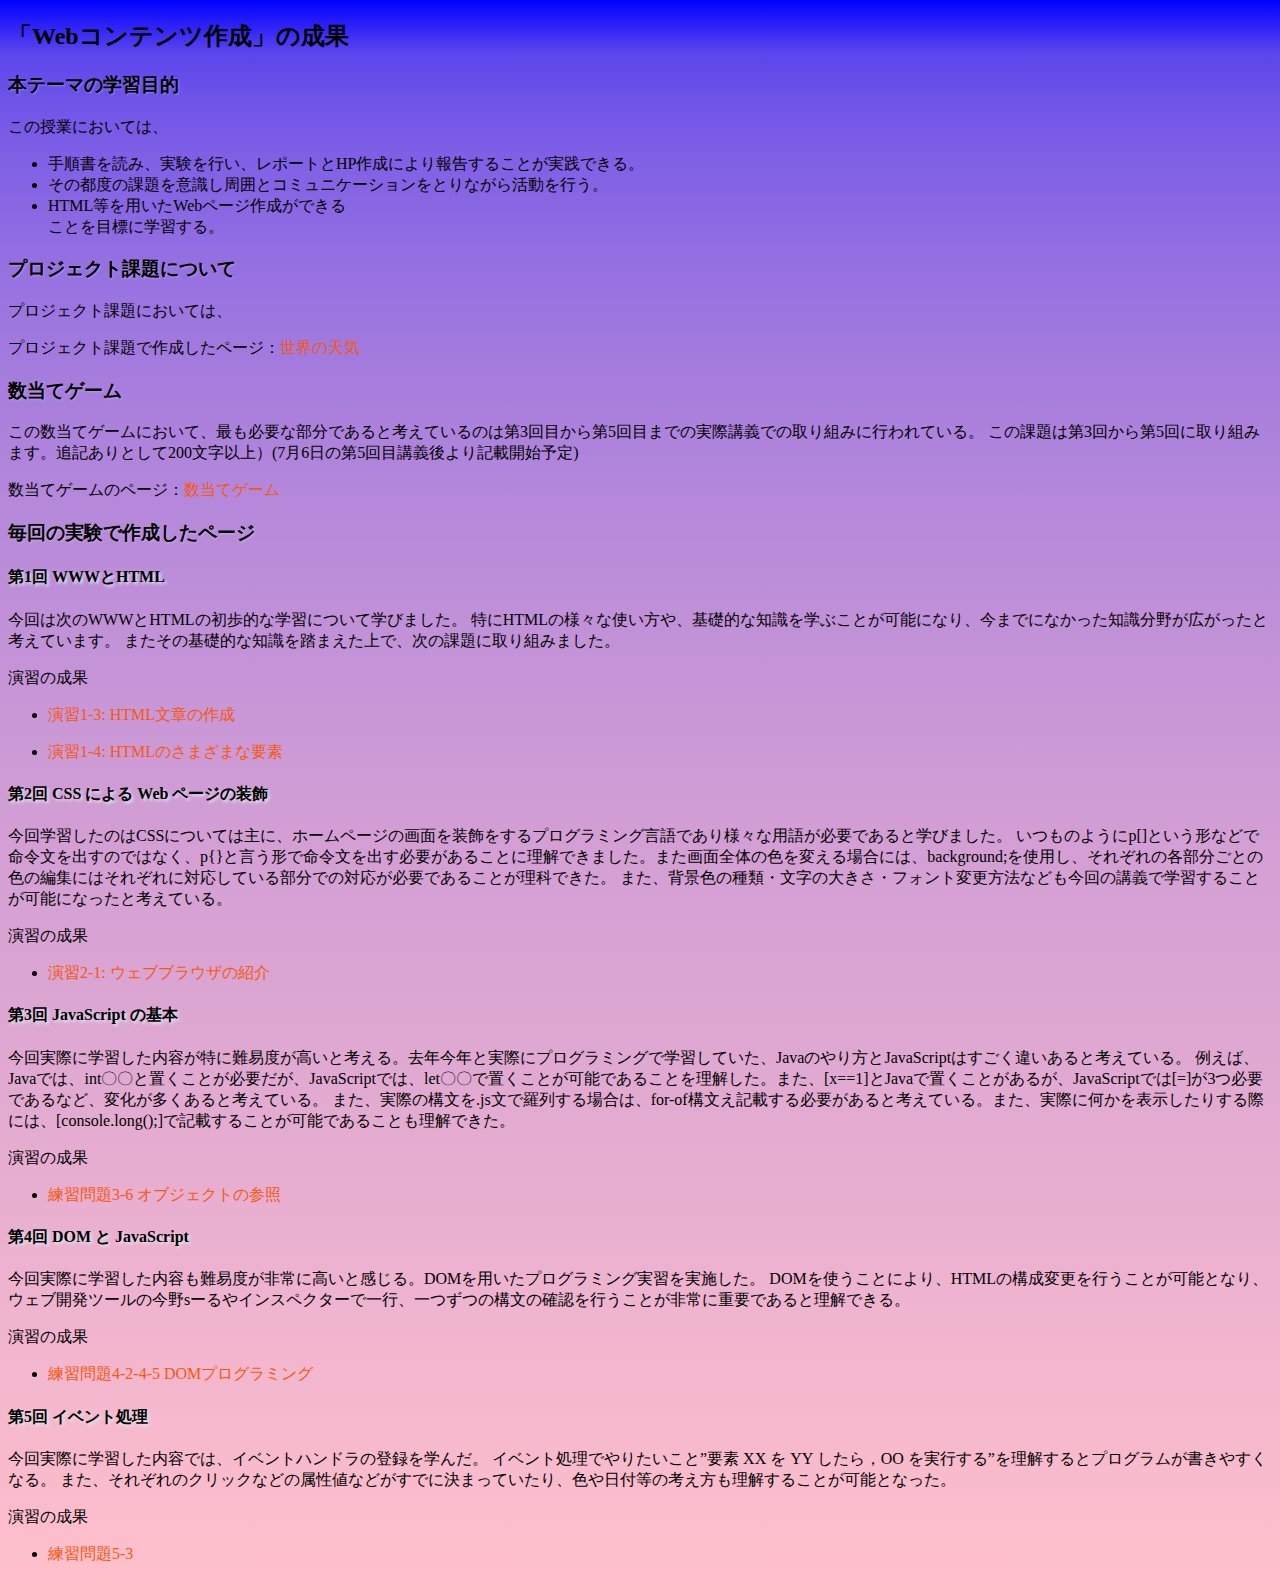
==== index.html @ 35183793 "0706" ====
<!DOCTYPE html>
<html>
  <head>
    <meta charset="utf-8">
    <title>My test page</title>
    <link rel="stylesheet" href="stylesheet.css"> 
  </head>
  <body>
    <h2>「Webコンテンツ作成」の成果</h2>
	  <p>
		<h3> 本テーマの学習目的</h3>
    </p>
    <p>この授業においては、</p>
    <ul>
      <li>手順書を読み、実験を行い、レポートとHP作成により報告することが実践できる。</li>
      <li> その都度の課題を意識し周囲とコミュニケーションをとりながら活動を行う。</li>
      <li>HTML等を用いたWebページ作成ができる</li>
      ことを目標に学習する。
    </ul>
    </p>
    
    <p>
    <h3> プロジェクト課題について </h3>
    </p>

    <p>プロジェクト課題においては、</p>
    <p>プロジェクト課題で作成したページ：<a href="https://g285132022.github.io/medialabo/project.html"
       title="プロジェクト課題" target="_blank">世界の天気</a></p>

    <p>
    <h3> 数当てゲーム </h3>
    </p>
    <p> この数当てゲームにおいて、最も必要な部分であると考えているのは第3回目から第5回目までの実際講義での取り組みに行われている。
      
      この課題は第3回から第5回に取り組みます。追記ありとして200文字以上）(7月6日の第5回目講義後より記載開始予定)
    </p>
    <p>数当てゲームのページ：<a href="https://g285132022.github.io/medialabo/kazuate.html"
      title="数当てゲーム" target="_blank">数当てゲーム</a></p>

    <p><h3> 毎回の実験で作成したページ </h3></p>
    <p><h4> 第1回 WWWとHTML </h4></p>
    <p> 今回は次のWWWとHTMLの初歩的な学習について学びました。
      特にHTMLの様々な使い方や、基礎的な知識を学ぶことが可能になり、今までになかった知識分野が広がったと考えています。 
      またその基礎的な知識を踏まえた上で、次の課題に取り組みました。</p>
    <p>演習の成果</p>

    <ul>
      <li><a href="https://g285132022.github.io/medialabo/practice-html/structure.html"
        title="演習1-3: HTML文章の作成"
        target="_blank">演習1-3: HTML文章の作成</a></li>
    </ul> 
    <p></p> 
    <ul>
      <li><a href="https://g285132022.github.io/medialabo/practice-html/elements.html"
          title="演習1-4: HTMLのさまざまな要素"
          target="_blank">演習1-4: HTMLのさまざまな要素</a></li>
    </ul>    
    <p></p>

    <p><h4> 第2回 CSS による Web ページの装飾</h4></p>
    <p>今回学習したのはCSSについては主に、ホームページの画面を装飾をするプログラミング言語であり様々な用語が必要であると学びました。
      いつものようにp[]という形などで命令文を出すのではなく、p{}と言う形で命令文を出す必要があることに理解できました。また画面全体の色を変える場合には、background;を使用し、それぞれの各部分ごとの色の編集にはそれぞれに対応している部分での対応が必要であることが理科できた。
      また、背景色の種類・文字の大きさ・フォント変更方法なども今回の講義で学習することが可能になったと考えている。
    </p>
    <p>演習の成果</p>
    <ul>
      <li><a href="https://g285132022.github.io/medialabo/practice-css/browser-intro.html"
           title="演習2-1: ウェブブラウザの紹介"
           target="=_blank">演習2-1: ウェブブラウザの紹介</a></li>
    </ul>
  
    <p><h4> 第3回 JavaScript の基本 </h4></p>
    <p>
      今回実際に学習した内容が特に難易度が高いと考える。去年今年と実際にプログラミングで学習していた、Javaのやり方とJavaScriptはすごく違いあると考えている。
      例えば、Javaでは、int〇〇と置くことが必要だが、JavaScriptでは、let〇〇で置くことが可能であることを理解した。また、[x==1]とJavaで置くことがあるが、JavaScriptでは[=]が3つ必要であるなど、変化が多くあると考えている。
      また、実際の構文を.js文で羅列する場合は、for-of構文え記載する必要があると考えている。また、実際に何かを表示したりする際には、[console.long();]で記載することが可能であることも理解できた。
    </p>
    <p>演習の成果</p>
    <ul>
      <li><a href="https://g28513.github.io/medialabo/practice-js/obj-practice.html"
           title ="練習問題3-6 オブジェクトの参照"
           target="_blank">練習問題3-6 オブジェクトの参照</a>
      </li>
    </ul>
    <p><h4> 第4回 DOM と JavaScript </h4></p>
    <p>今回実際に学習した内容も難易度が非常に高いと感じる。DOMを用いたプログラミング実習を実施した。
      DOMを使うことにより、HTMLの構成変更を行うことが可能となり、ウェブ開発ツールの今野sーるやインスペクターで一行、一つずつの構文の確認を行うことが非常に重要であると理解できる。</p>
    <p>演習の成果</p>
    <ul>
      <li><a href="https://g285132022.github.io/medialabo/practice-dom/dom-exercise.html"
        title="練習問題4-2-4-5 DOMプログラミング"
        target="=_black">練習問題4-2-4-5 DOMプログラミング</a>
      </li>
    </ul>

    <p><h4> 第5回 イベント処理 </h4></p>
    <p>
      今回実際に学習した内容では、イベントハンドラの登録を学んだ。
      イベント処理でやりたいこと”要素 XX を YY したら，OO を実行する”を理解するとプログラムが書きやすくなる。
      また、それぞれのクリックなどの属性値などがすでに決まっていたり、色や日付等の考え方も理解することが可能となった。
    </p>
    <p>演習の成果</p>
    <ul>
      <li><a href="https://g285132022.github.io/medialabo/practice-event/event-list.html"
      title="練習問題5-3"
      target="_blank">練習問題5-3</a>
    </li>
    <p></p>
  </body>
</html>
---- stylesheet.css ----
h2 {
    text-shadow: rgb(73, 87, 244) ;
}
h3 {
    text-shadow: rgba(242, 249, 248, 0.279) 1px 1px 2px ;
}
h4{
    text-shadow: rgb(222, 233, 239) 2px 2px 3px;
}
body {
	background: linear-gradient(blue, 10%, pink);
}
a {
    color: rgb(246, 88, 14);
    text-decoration: none;
}
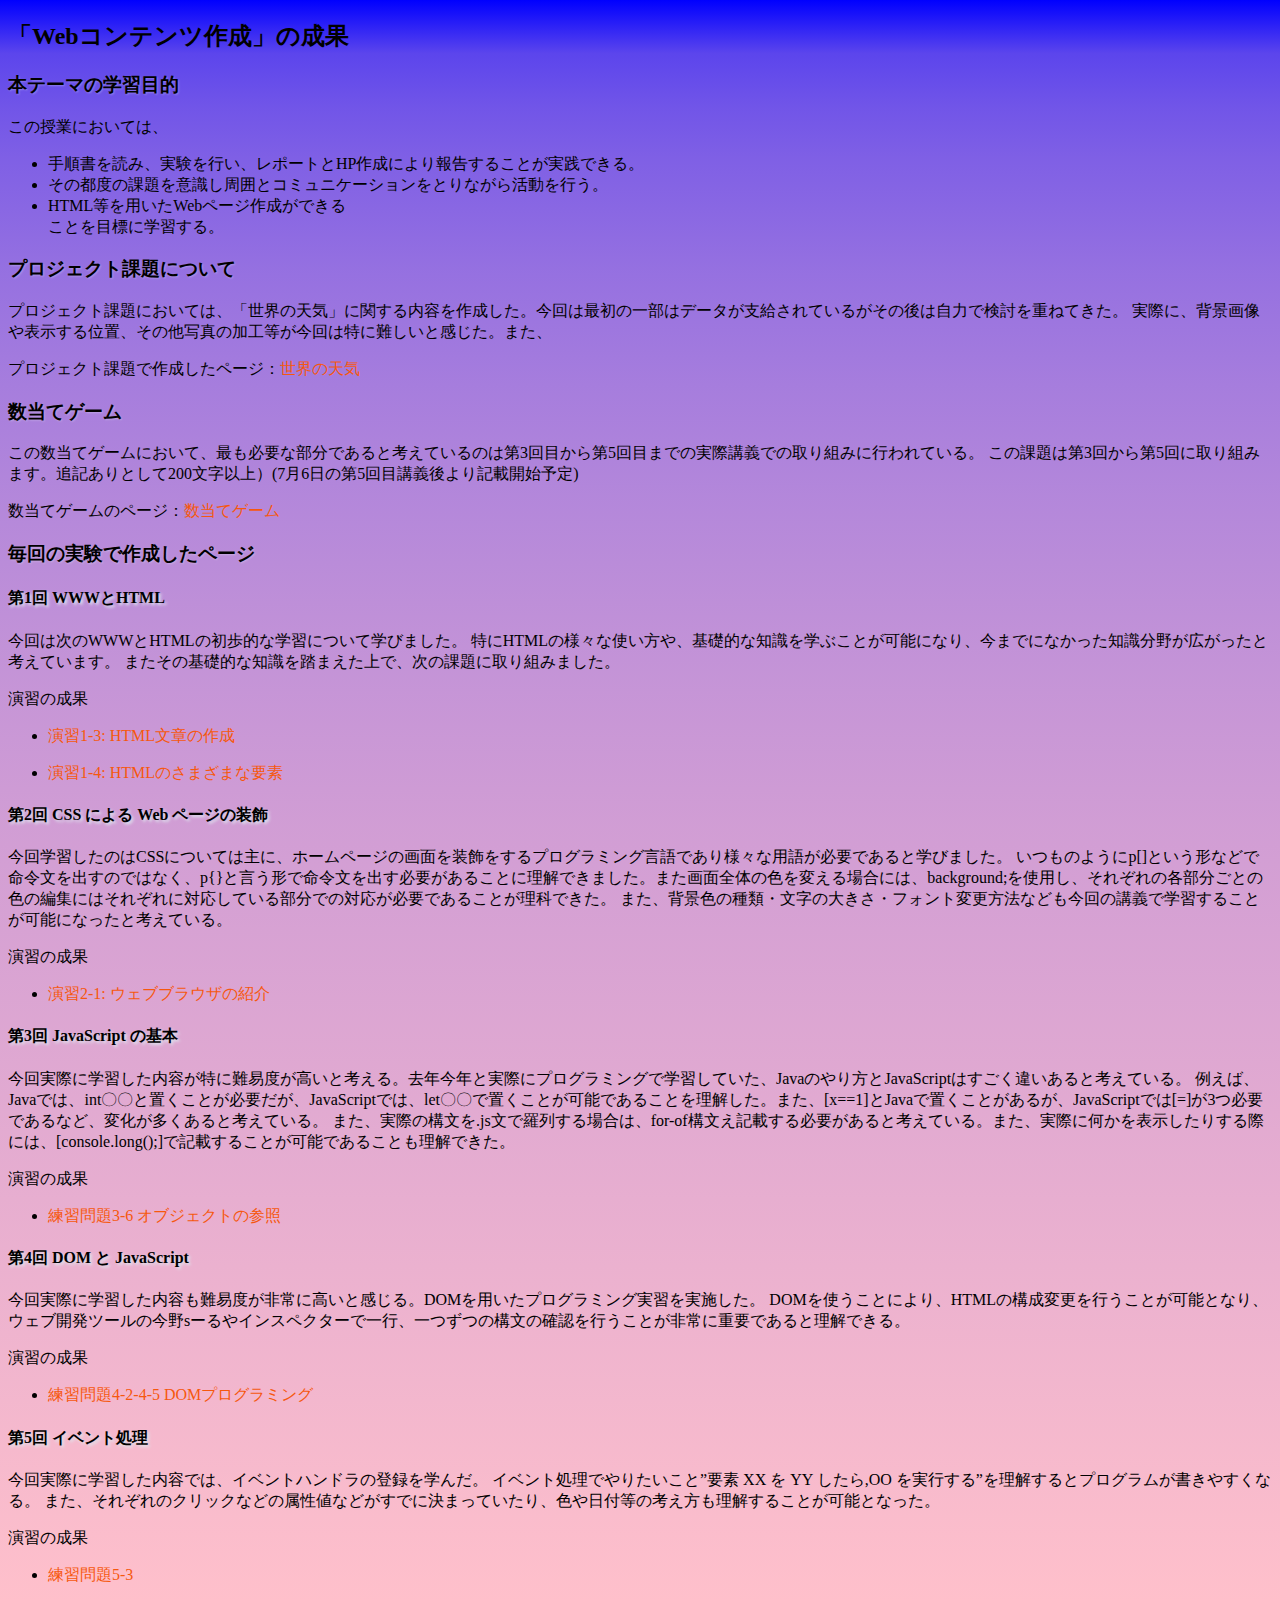
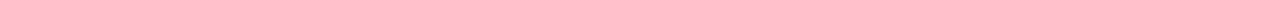
==== commit 23be755a: "0720" ====
--- a/index.html
+++ b/index.html
@@ -23,7 +23,9 @@
     <h3> プロジェクト課題について </h3>
     </p>
 
-    <p>プロジェクト課題においては、</p>
+    <p>プロジェクト課題においては、「世界の天気」に関する内容を作成した。今回は最初の一部はデータが支給されているがその後は自力で検討を重ねてきた。
+      実際に、背景画像や表示する位置、その他写真の加工等が今回は特に難しいと感じた。また、
+    </p>
     <p>プロジェクト課題で作成したページ：<a href="https://g285132022.github.io/medialabo/project.html"
        title="プロジェクト課題" target="_blank">世界の天気</a></p>
 
@@ -96,7 +98,7 @@
     <p><h4> 第5回 イベント処理 </h4></p>
     <p>
       今回実際に学習した内容では、イベントハンドラの登録を学んだ。
-      イベント処理でやりたいこと”要素 XX を YY したら，OO を実行する”を理解するとプログラムが書きやすくなる。
+      イベント処理でやりたいこと”要素 XX を YY したら,OO を実行する”を理解するとプログラムが書きやすくなる。
       また、それぞれのクリックなどの属性値などがすでに決まっていたり、色や日付等の考え方も理解することが可能となった。
     </p>
     <p>演習の成果</p>
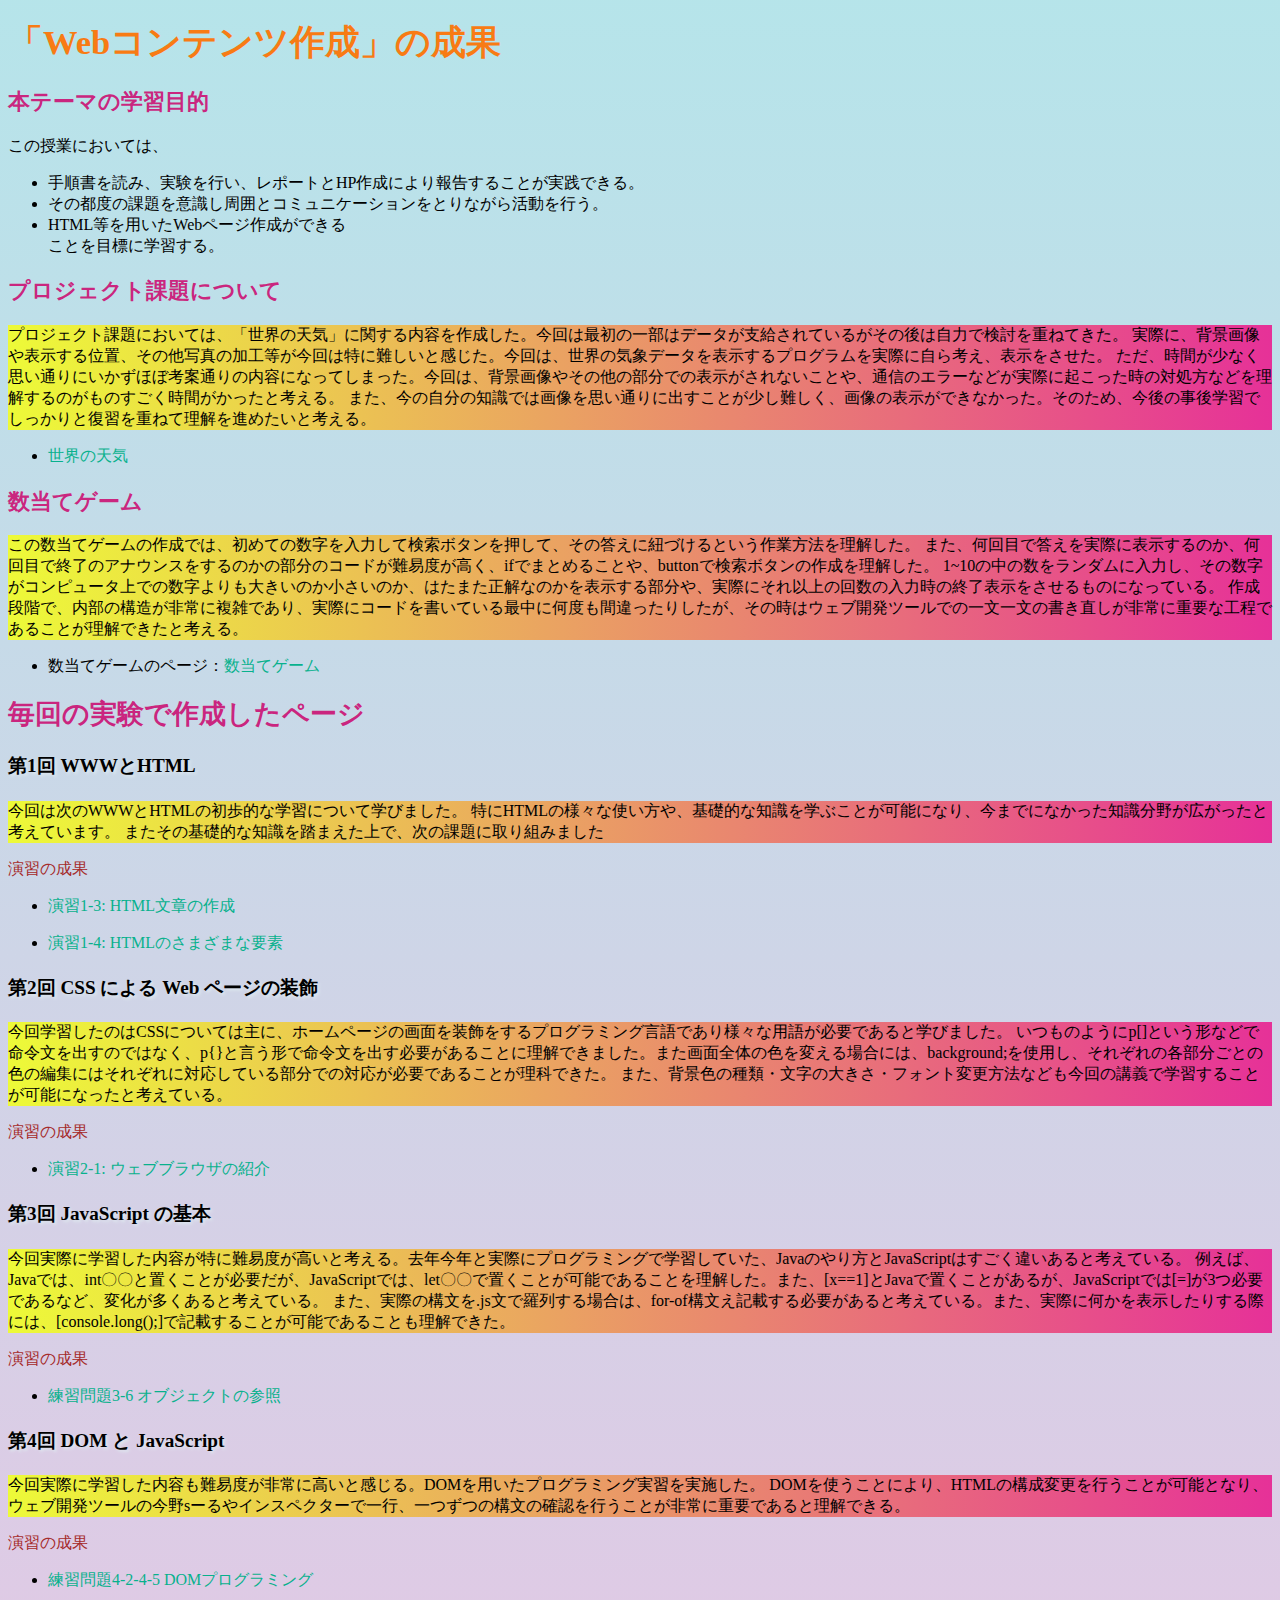
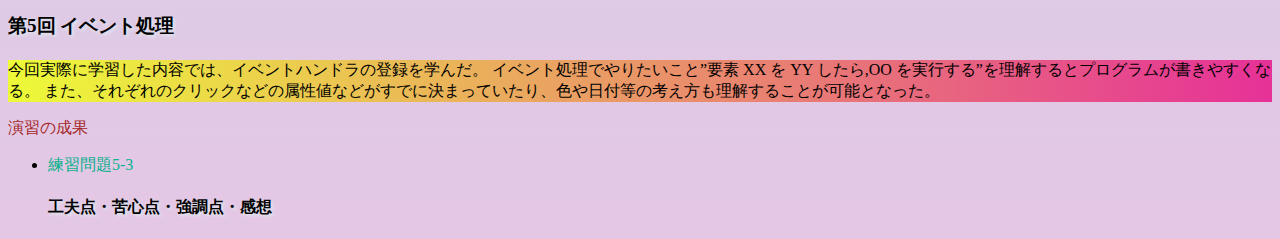
==== commit 25552814: "0726" ====
--- a/index.html
+++ b/index.html
@@ -6,11 +6,11 @@
     <link rel="stylesheet" href="stylesheet.css"> 
   </head>
   <body>
-    <h2>「Webコンテンツ作成」の成果</h2>
+    <h2><big><big>「Webコンテンツ作成」の成果 </big></big></h2>
 	  <p>
-		<h3> 本テーマの学習目的</h3>
+		<h3><big> 本テーマの学習目的 </big></h3>
     </p>
-    <p>この授業においては、</p>
+    <t> この授業においては、</t>
     <ul>
       <li>手順書を読み、実験を行い、レポートとHP作成により報告することが実践できる。</li>
       <li> その都度の課題を意識し周囲とコミュニケーションをとりながら活動を行う。</li>
@@ -20,74 +20,102 @@
     </p>
     
     <p>
-    <h3> プロジェクト課題について </h3>
+    <h3><big> プロジェクト課題について </big></h3>
     </p>
 
     <p>プロジェクト課題においては、「世界の天気」に関する内容を作成した。今回は最初の一部はデータが支給されているがその後は自力で検討を重ねてきた。
-      実際に、背景画像や表示する位置、その他写真の加工等が今回は特に難しいと感じた。また、
+      実際に、背景画像や表示する位置、その他写真の加工等が今回は特に難しいと感じた。今回は、世界の気象データを表示するプログラムを実際に自ら考え、表示をさせた。
+      ただ、時間が少なく思い通りにいかずほぼ考案通りの内容になってしまった。今回は、背景画像やその他の部分での表示がされないことや、通信のエラーなどが実際に起こった時の対処方などを理解するのがものすごく時間がかったと考える。
+      また、今の自分の知識では画像を思い通りに出すことが少し難しく、画像の表示ができなかった。そのため、今後の事後学習でしっかりと復習を重ねて理解を進めたいと考える。
     </p>
-    <p>プロジェクト課題で作成したページ：<a href="https://g285132022.github.io/medialabo/project.html"
-       title="プロジェクト課題" target="_blank">世界の天気</a></p>
+   
+    <ul>
+      <li><a href="https://g285132022.github.io/medialabo/project.html"
+       title="プロジェクト課題" target="_blank">世界の天気</a></li>
+    </ul>
+    <p>
+    <h3><big> 数当てゲーム </big></h3>
+    </p>
+    <p> この数当てゲームの作成では、初めての数字を入力して検索ボタンを押して、その答えに紐づけるという作業方法を理解した。
+      また、何回目で答えを実際に表示するのか、何回目で終了のアナウンスをするのかの部分のコードが難易度が高く、ifでまとめることや、buttonで検索ボタンの作成を理解した。
+      1~10の中の数をランダムに入力し、その数字がコンピュータ上での数字よりも大きいのか小さいのか、はたまた正解なのかを表示する部分や、実際にそれ以上の回数の入力時の終了表示をさせるものになっている。
+      作成段階で、内部の構造が非常に複雑であり、実際にコードを書いている最中に何度も間違ったりしたが、その時はウェブ開発ツールでの一文一文の書き直しが非常に重要な工程であることが理解できたと考える。
+    </p>
+    <ul>
+      <li>数当てゲームのページ：<a href="https://g285132022.github.io/medialabo/kazuate.html"
+      title="数当てゲーム" target="_blank">数当てゲーム</a></li>
+    </ul>
 
-    <p>
-    <h3> 数当てゲーム </h3>
+    <p></p>
+    <p><h3><big><big> 毎回の実験で作成したページ </big></big></h3>
     </p>
-    <p> この数当てゲームにおいて、最も必要な部分であると考えているのは第3回目から第5回目までの実際講義での取り組みに行われている。
-      
-      この課題は第3回から第5回に取り組みます。追記ありとして200文字以上）(7月6日の第5回目講義後より記載開始予定)
-    </p>
-    <p>数当てゲームのページ：<a href="https://g285132022.github.io/medialabo/kazuate.html"
-      title="数当てゲーム" target="_blank">数当てゲーム</a></p>
+   
 
-    <p><h3> 毎回の実験で作成したページ </h3></p>
-    <p><h4> 第1回 WWWとHTML </h4></p>
+    <p><big><h4> 第1回 WWWとHTML </h4></big></p>
+
     <p> 今回は次のWWWとHTMLの初歩的な学習について学びました。
       特にHTMLの様々な使い方や、基礎的な知識を学ぶことが可能になり、今までになかった知識分野が広がったと考えています。 
-      またその基礎的な知識を踏まえた上で、次の課題に取り組みました。</p>
-    <p>演習の成果</p>
+      またその基礎的な知識を踏まえた上で、次の課題に取り組みました
+    </p>
+  
+    <o>演習の成果</o>
 
     <ul>
       <li><a href="https://g285132022.github.io/medialabo/practice-html/structure.html"
         title="演習1-3: HTML文章の作成"
         target="_blank">演習1-3: HTML文章の作成</a></li>
     </ul> 
+
     <p></p> 
+
     <ul>
       <li><a href="https://g285132022.github.io/medialabo/practice-html/elements.html"
           title="演習1-4: HTMLのさまざまな要素"
           target="_blank">演習1-4: HTMLのさまざまな要素</a></li>
-    </ul>    
+    </ul>   
+
     <p></p>
 
-    <p><h4> 第2回 CSS による Web ページの装飾</h4></p>
+    <p><big><h4> 第2回 CSS による Web ページの装飾</h4></big></p>
+
     <p>今回学習したのはCSSについては主に、ホームページの画面を装飾をするプログラミング言語であり様々な用語が必要であると学びました。
       いつものようにp[]という形などで命令文を出すのではなく、p{}と言う形で命令文を出す必要があることに理解できました。また画面全体の色を変える場合には、background;を使用し、それぞれの各部分ごとの色の編集にはそれぞれに対応している部分での対応が必要であることが理科できた。
       また、背景色の種類・文字の大きさ・フォント変更方法なども今回の講義で学習することが可能になったと考えている。
     </p>
-    <p>演習の成果</p>
+
+    <o>演習の成果</o>
+
     <ul>
       <li><a href="https://g285132022.github.io/medialabo/practice-css/browser-intro.html"
            title="演習2-1: ウェブブラウザの紹介"
            target="=_blank">演習2-1: ウェブブラウザの紹介</a></li>
     </ul>
   
-    <p><h4> 第3回 JavaScript の基本 </h4></p>
+    <p><big><h4> 第3回 JavaScript の基本 </h4></big></p>
+
     <p>
       今回実際に学習した内容が特に難易度が高いと考える。去年今年と実際にプログラミングで学習していた、Javaのやり方とJavaScriptはすごく違いあると考えている。
       例えば、Javaでは、int〇〇と置くことが必要だが、JavaScriptでは、let〇〇で置くことが可能であることを理解した。また、[x==1]とJavaで置くことがあるが、JavaScriptでは[=]が3つ必要であるなど、変化が多くあると考えている。
       また、実際の構文を.js文で羅列する場合は、for-of構文え記載する必要があると考えている。また、実際に何かを表示したりする際には、[console.long();]で記載することが可能であることも理解できた。
     </p>
-    <p>演習の成果</p>
+
+    <o>演習の成果</o>
+
     <ul>
-      <li><a href="https://g28513.github.io/medialabo/practice-js/obj-practice.html"
+      <li><a href="https://g285132022.github.io/medialabo/medialabo/practice-js/obj-practice.html"
            title ="練習問題3-6 オブジェクトの参照"
            target="_blank">練習問題3-6 オブジェクトの参照</a>
       </li>
     </ul>
-    <p><h4> 第4回 DOM と JavaScript </h4></p>
+
+    <p><big><h4> 第4回 DOM と JavaScript </h4></big></p>
+
     <p>今回実際に学習した内容も難易度が非常に高いと感じる。DOMを用いたプログラミング実習を実施した。
-      DOMを使うことにより、HTMLの構成変更を行うことが可能となり、ウェブ開発ツールの今野sーるやインスペクターで一行、一つずつの構文の確認を行うことが非常に重要であると理解できる。</p>
-    <p>演習の成果</p>
+      DOMを使うことにより、HTMLの構成変更を行うことが可能となり、ウェブ開発ツールの今野sーるやインスペクターで一行、一つずつの構文の確認を行うことが非常に重要であると理解できる。
+    </p>
+
+    <o>演習の成果</o>
+
     <ul>
       <li><a href="https://g285132022.github.io/medialabo/practice-dom/dom-exercise.html"
         title="練習問題4-2-4-5 DOMプログラミング"
@@ -95,18 +123,27 @@
       </li>
     </ul>
 
-    <p><h4> 第5回 イベント処理 </h4></p>
+    <p><big><h4> 第5回 イベント処理 </h4></big></p>
+
     <p>
       今回実際に学習した内容では、イベントハンドラの登録を学んだ。
       イベント処理でやりたいこと”要素 XX を YY したら,OO を実行する”を理解するとプログラムが書きやすくなる。
       また、それぞれのクリックなどの属性値などがすでに決まっていたり、色や日付等の考え方も理解することが可能となった。
     </p>
-    <p>演習の成果</p>
+
+    <o>演習の成果</o>
+
     <ul>
       <li><a href="https://g285132022.github.io/medialabo/practice-event/event-list.html"
       title="練習問題5-3"
       target="_blank">練習問題5-3</a>
     </li>
+
+
+    <p><h4> 工夫点・苦心点・強調点・感想</h4></p>
+    <p>
+
+    </p>
     <p></p>
   </body>
 </html>--- a/stylesheet.css
+++ b/stylesheet.css
@@ -1,16 +1,25 @@
 h2 {
-    text-shadow: rgb(73, 87, 244) ;
+    color: rgb(248, 123, 20);
 }
 h3 {
-    text-shadow: rgba(242, 249, 248, 0.279) 1px 1px 2px ;
+    color: rgba(203, 26, 120, 0.959);
 }
 h4{
     text-shadow: rgb(222, 233, 239) 2px 2px 3px;
 }
 body {
-	background: linear-gradient(blue, 10%, pink);
+	background: linear-gradient(to top, rgba(217, 175, 217, 0.7) 0%, rgba(151, 217, 225, 0.7) 100%);
 }
 a {
-    color: rgb(246, 88, 14);
+    color: rgb(8, 177, 141);
     text-decoration: none;
+}
+p{
+    background: linear-gradient(to right,rgb(237, 250, 56),rgb(230, 49, 152));
+}
+o{
+    color:brown;
+}
+h4{
+    color:black;
 }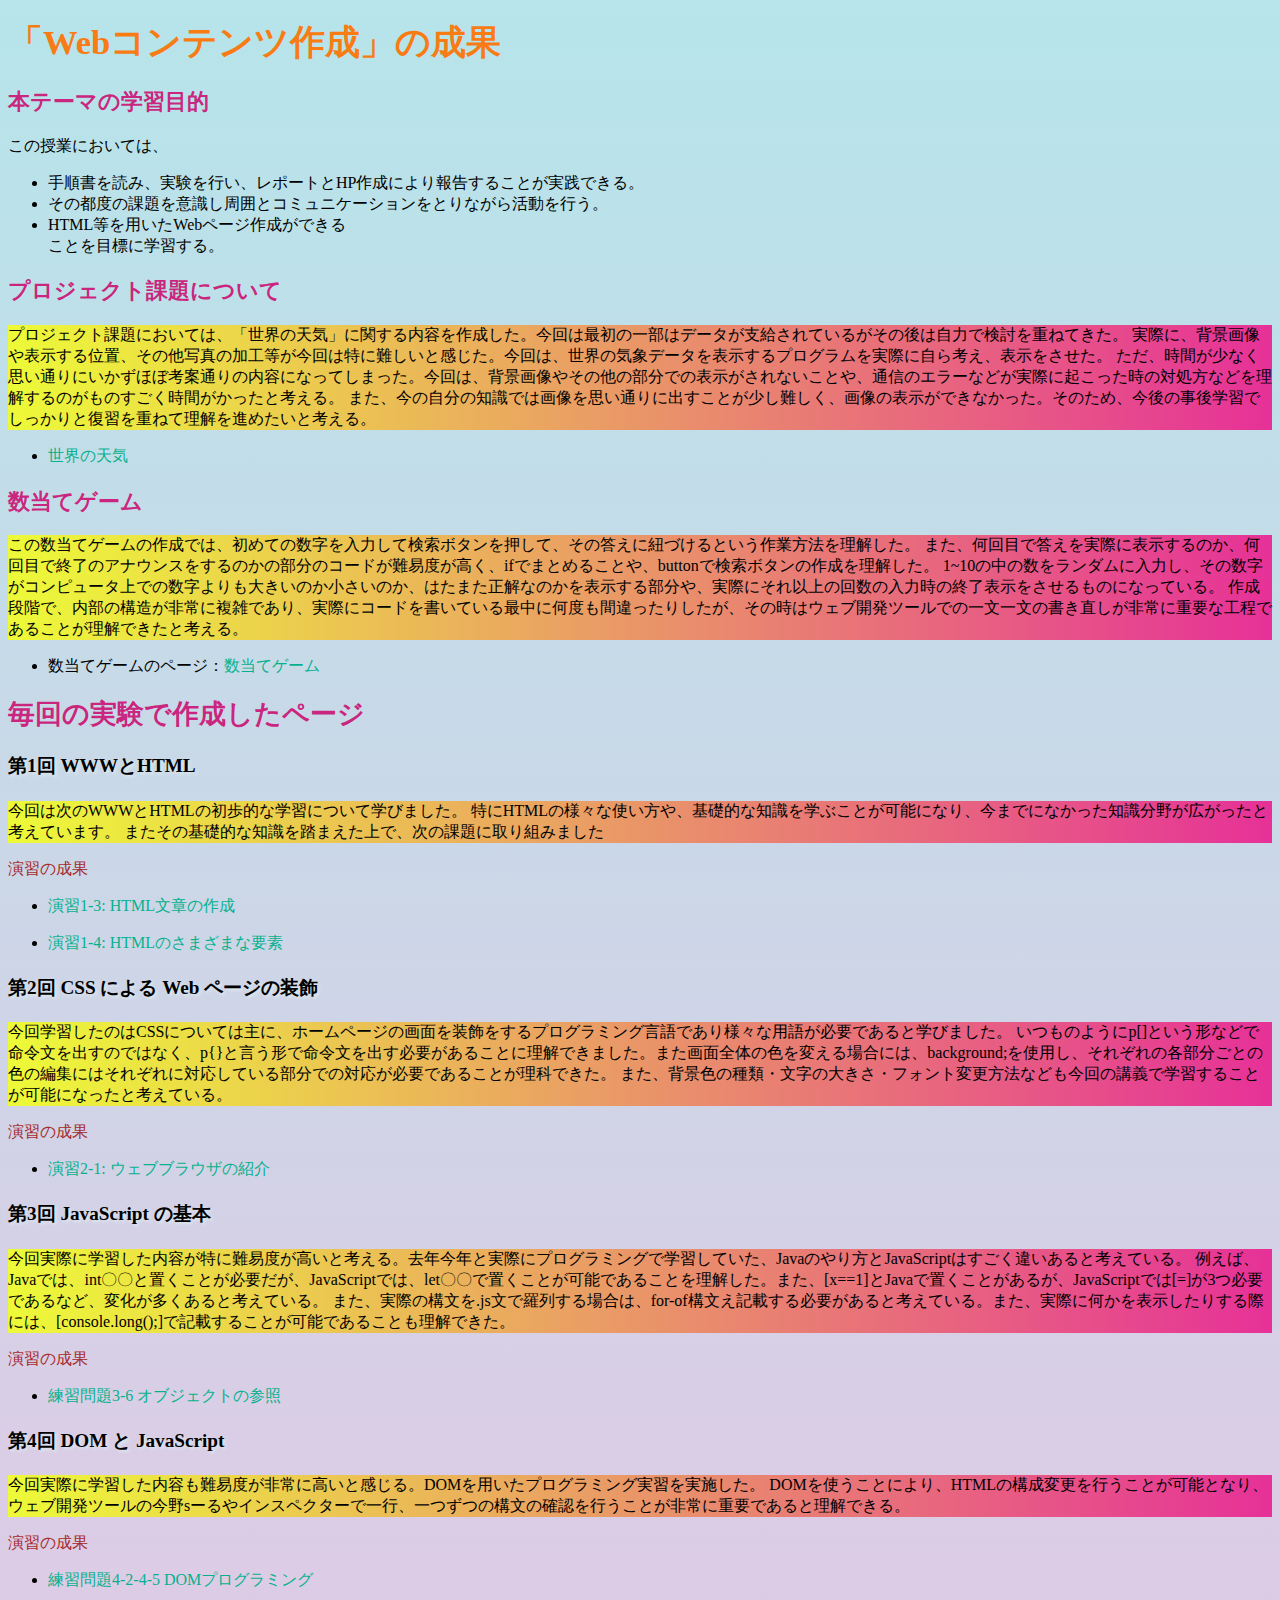
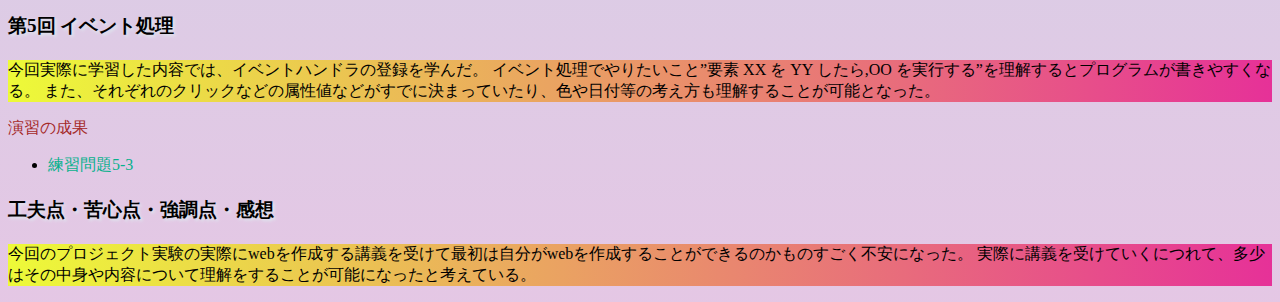
==== commit 76ac3696: "0726" ====
--- a/index.html
+++ b/index.html
@@ -102,10 +102,9 @@
     <o>演習の成果</o>
 
     <ul>
-      <li><a href="https://g285132022.github.io/medialabo/medialabo/practice-js/obj-practice.html"
+      <li><a href="https://g285132022.github.io/medialabo/medialabo/practice-js/obj-obj-practice.html"
            title ="練習問題3-6 オブジェクトの参照"
-           target="_blank">練習問題3-6 オブジェクトの参照</a>
-      </li>
+           target="_blank">練習問題3-6 オブジェクトの参照</a></li>
     </ul>
 
     <p><big><h4> 第4回 DOM と JavaScript </h4></big></p>
@@ -119,8 +118,7 @@
     <ul>
       <li><a href="https://g285132022.github.io/medialabo/practice-dom/dom-exercise.html"
         title="練習問題4-2-4-5 DOMプログラミング"
-        target="=_black">練習問題4-2-4-5 DOMプログラミング</a>
-      </li>
+        target="=_black">練習問題4-2-4-5 DOMプログラミング</a></li>
     </ul>
 
     <p><big><h4> 第5回 イベント処理 </h4></big></p>
@@ -136,12 +134,14 @@
     <ul>
       <li><a href="https://g285132022.github.io/medialabo/practice-event/event-list.html"
       title="練習問題5-3"
-      target="_blank">練習問題5-3</a>
-    </li>
+      target="_blank">練習問題5-3</a></li>
+    </ul>
 
 
-    <p><h4> 工夫点・苦心点・強調点・感想</h4></p>
+    <p><big><h4> 工夫点・苦心点・強調点・感想</h4></big></p>
     <p>
+      今回のプロジェクト実験の実際にwebを作成する講義を受けて最初は自分がwebを作成することができるのかものすごく不安になった。
+      実際に講義を受けていくにつれて、多少はその中身や内容について理解をすることが可能になったと考えている。
 
     </p>
     <p></p>
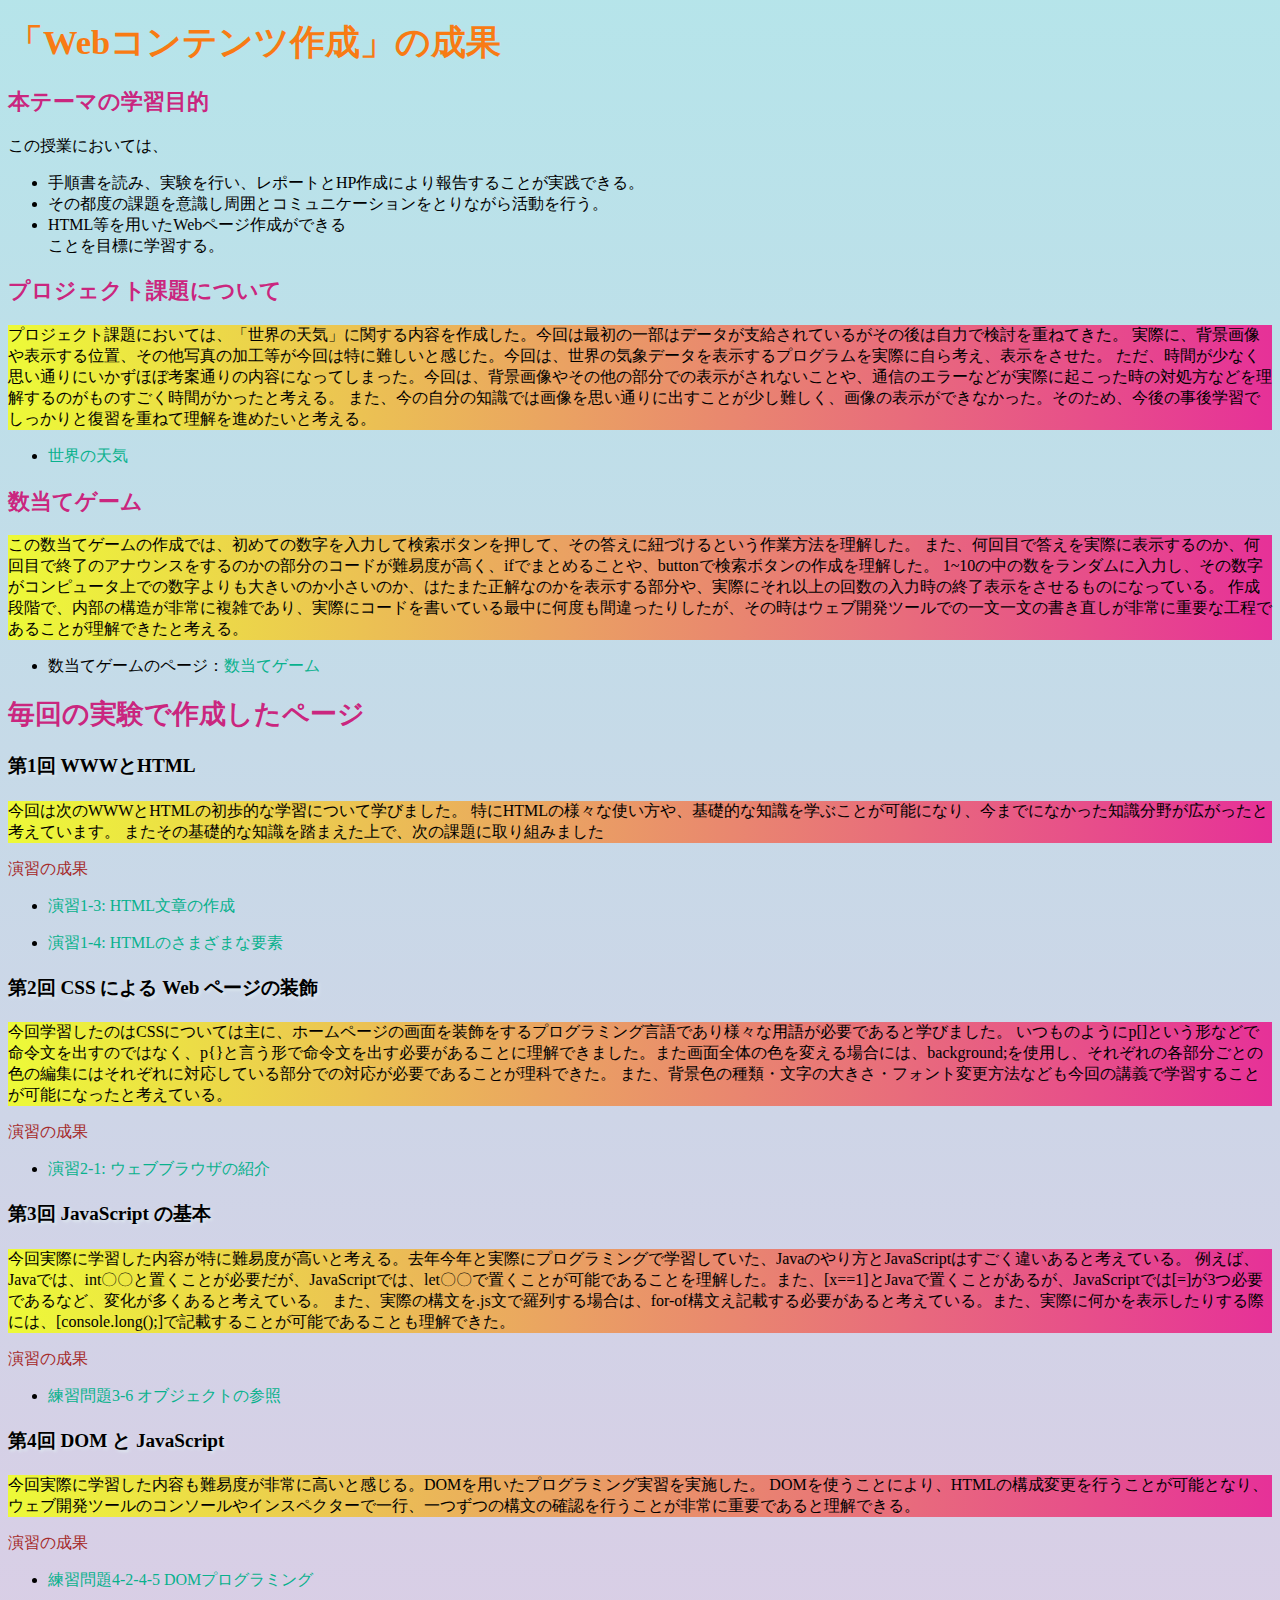
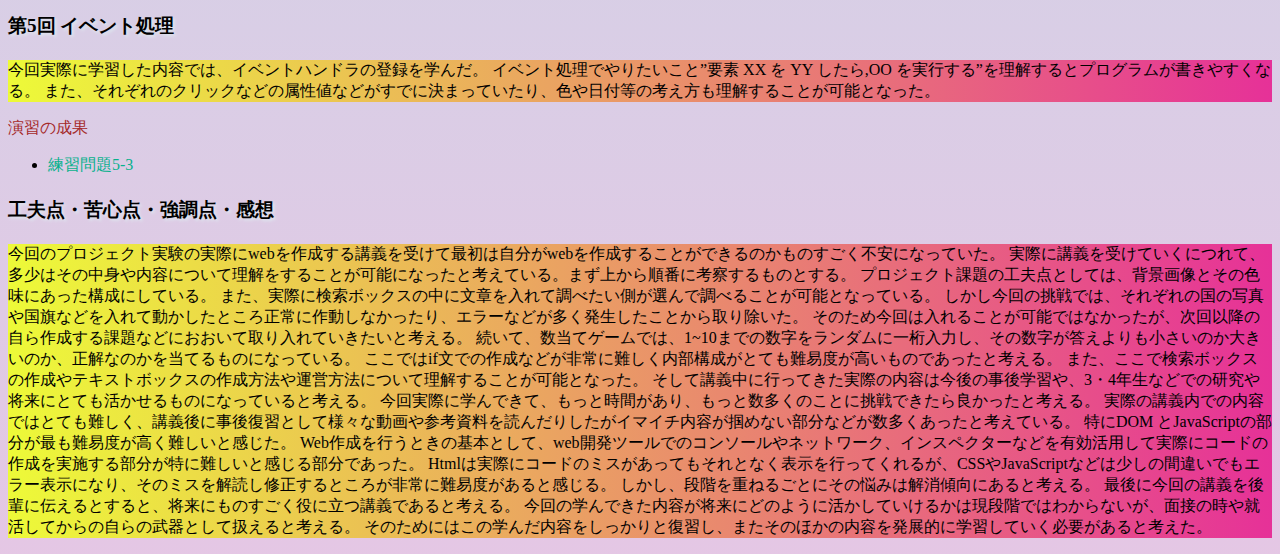
==== commit 258bc085: "0726" ====
--- a/index.html
+++ b/index.html
@@ -102,7 +102,7 @@
     <o>演習の成果</o>
 
     <ul>
-      <li><a href="https://g285132022.github.io/medialabo/medialabo/practice-js/obj-obj-practice.html"
+      <li><a href="https://g285132022.github.io/medialabo/practice-js/obj-practice.html"
            title ="練習問題3-6 オブジェクトの参照"
            target="_blank">練習問題3-6 オブジェクトの参照</a></li>
     </ul>
@@ -110,7 +110,7 @@
     <p><big><h4> 第4回 DOM と JavaScript </h4></big></p>
 
     <p>今回実際に学習した内容も難易度が非常に高いと感じる。DOMを用いたプログラミング実習を実施した。
-      DOMを使うことにより、HTMLの構成変更を行うことが可能となり、ウェブ開発ツールの今野sーるやインスペクターで一行、一つずつの構文の確認を行うことが非常に重要であると理解できる。
+      DOMを使うことにより、HTMLの構成変更を行うことが可能となり、ウェブ開発ツールのコンソールやインスペクターで一行、一つずつの構文の確認を行うことが非常に重要であると理解できる。
     </p>
 
     <o>演習の成果</o>
@@ -140,8 +140,25 @@
 
     <p><big><h4> 工夫点・苦心点・強調点・感想</h4></big></p>
     <p>
-      今回のプロジェクト実験の実際にwebを作成する講義を受けて最初は自分がwebを作成することができるのかものすごく不安になった。
-      実際に講義を受けていくにつれて、多少はその中身や内容について理解をすることが可能になったと考えている。
+      今回のプロジェクト実験の実際にwebを作成する講義を受けて最初は自分がwebを作成することができるのかものすごく不安になっていた。
+      実際に講義を受けていくにつれて、多少はその中身や内容について理解をすることが可能になったと考えている。まず上から順番に考察するものとする。
+      プロジェクト課題の工夫点としては、背景画像とその色味にあった構成にしている。
+      また、実際に検索ボックスの中に文章を入れて調べたい側が選んで調べることが可能となっている。
+      しかし今回の挑戦では、それぞれの国の写真や国旗などを入れて動かしたところ正常に作動しなかったり、エラーなどが多く発生したことから取り除いた。
+      そのため今回は入れることが可能ではなかったが、次回以降の自ら作成する課題などにおおいて取り入れていきたいと考える。
+      続いて、数当てゲームでは、1~10までの数字をランダムに一桁入力し、その数字が答えよりも小さいのか大きいのか、正解なのかを当てるものになっている。
+      ここではif文での作成などが非常に難しく内部構成がとても難易度が高いものであったと考える。
+      また、ここで検索ボックスの作成やテキストボックスの作成方法や運営方法について理解することが可能となった。
+      そして講義中に行ってきた実際の内容は今後の事後学習や、3・4年生などでの研究や将来にとても活かせるものになっていると考える。
+      今回実際に学んできて、もっと時間があり、もっと数多くのことに挑戦できたら良かったと考える。
+      実際の講義内での内容ではとても難しく、講義後に事後復習として様々な動画や参考資料を読んだりしたがイマイチ内容が掴めない部分などが数多くあったと考えている。
+      特にDOM とJavaScriptの部分が最も難易度が高く難しいと感じた。
+      Web作成を行うときの基本として、web開発ツールでのコンソールやネットワーク、インスペクターなどを有効活用して実際にコードの作成を実施する部分が特に難しいと感じる部分であった。
+      Htmlは実際にコードのミスがあってもそれとなく表示を行ってくれるが、CSSやJavaScriptなどは少しの間違いでもエラー表示になり、そのミスを解読し修正するところが非常に難易度があると感じる。
+      しかし、段階を重ねるごとにその悩みは解消傾向にあると考える。
+      最後に今回の講義を後輩に伝えるとすると、将来にものすごく役に立つ講義であると考える。
+      今回の学んできた内容が将来にどのように活かしていけるかは現段階ではわからないが、面接の時や就活してからの自らの武器として扱えると考える。
+      そのためにはこの学んだ内容をしっかりと復習し、またそのほかの内容を発展的に学習していく必要があると考えた。
 
     </p>
     <p></p>
